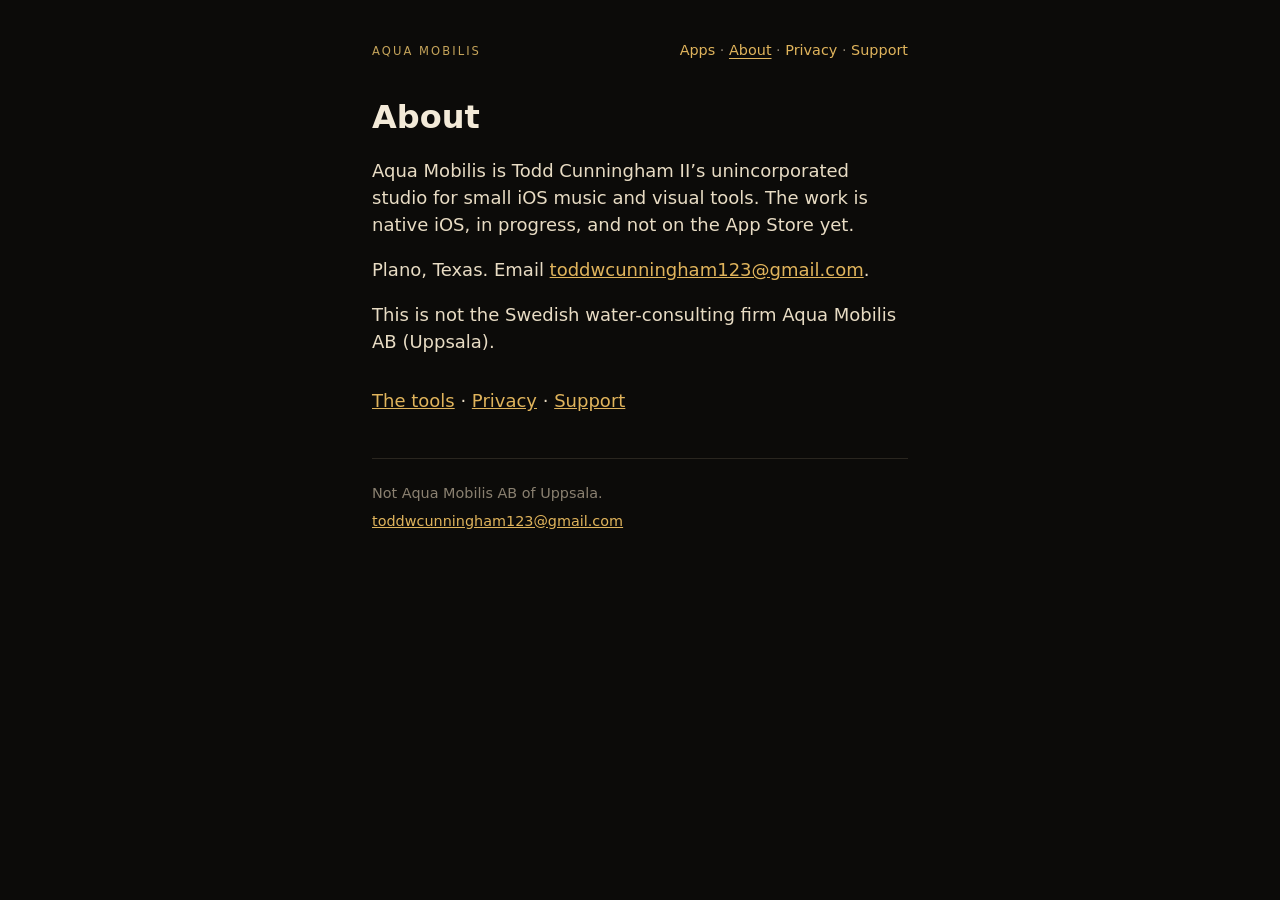
==== about/index.html @ 4860f8d1 "Turn the GitHub Pages stub into a studio site with per-app pages. Keep the dark/gold house. Unique t" ====
<!DOCTYPE html>
<html lang="en">
<head>
  <meta charset="utf-8">
  <meta name="viewport" content="width=device-width, initial-scale=1">
  <title>About — Aqua Mobilis</title>
  <meta name="description" content="Aqua Mobilis is Todd Cunningham II’s unincorporated studio in Plano, Texas, for small iOS music and visual tools. Not Aqua Mobilis AB of Uppsala.">
  <link rel="canonical" href="https://toddwcunningham123-stack.github.io/about/">
  <meta property="og:title" content="About — Aqua Mobilis">
  <meta property="og:description" content="Aqua Mobilis is Todd Cunningham II’s unincorporated studio in Plano, Texas, for small iOS music and visual tools. Not Aqua Mobilis AB of Uppsala.">
  <meta property="og:type" content="website">
  <meta property="og:url" content="https://toddwcunningham123-stack.github.io/about/">
  <meta name="twitter:card" content="summary">
  <link rel="icon" href="/favicon.svg" type="image/svg+xml">
  <link rel="stylesheet" href="/style.css">
</head>
<body>
  <div class="wrap">
    <header class="site">
      <a class="mark" href="/">Aqua Mobilis</a>
      <nav>
        <a href="/">Apps</a> ·
        <a href="/about/" aria-current="page">About</a> ·
        <a href="/privacy/">Privacy</a> ·
        <a href="/support/">Support</a>
      </nav>
    </header>
    <main>
      <h1>About</h1>
      <p>Aqua Mobilis is Todd Cunningham II’s unincorporated studio for small iOS music and visual tools. The work is native iOS, in progress, and not on the App Store yet.</p>
      <p>Plano, Texas. Email <a href="mailto:toddwcunningham123@gmail.com">toddwcunningham123@gmail.com</a>.</p>
      <p>This is not the Swedish water-consulting firm Aqua Mobilis AB (Uppsala).</p>
      <p class="page-links"><a href="/">The tools</a> · <a href="/privacy/">Privacy</a> · <a href="/support/">Support</a></p>
    </main>
    <footer class="site">
      <p>Not Aqua Mobilis AB of Uppsala.</p>
      <p><a href="mailto:toddwcunningham123@gmail.com">toddwcunningham123@gmail.com</a></p>
    </footer>
  </div>
</body>
</html>
---- style.css ----
:root { color-scheme: dark; }
* { box-sizing: border-box; }
body {
  margin: 0;
  font: 18px/1.5 ui-sans-serif, system-ui, sans-serif;
  background: #0c0b09;
  color: #e8dcc4;
}
.wrap {
  max-width: 36rem;
  margin: 0 auto;
  padding: 2.5rem 1.25rem 3.5rem;
}
.mark {
  letter-spacing: 0.18em;
  text-transform: uppercase;
  font-size: 0.72rem;
  color: #c4a35a;
}
header.site {
  display: flex;
  flex-wrap: wrap;
  align-items: baseline;
  justify-content: space-between;
  gap: 0.45rem 1.25rem;
  margin-bottom: 2.25rem;
}
header.site .mark {
  text-decoration: none;
}
header.site nav {
  color: #8a8070;
  font-size: 0.9rem;
}
header.site nav a { text-decoration: none; }
header.site nav a:hover,
header.site nav a[aria-current="page"] {
  text-decoration: underline;
  text-underline-offset: 0.18em;
}
main { padding: 0; }
h1 { font-size: 2rem; font-weight: 600; line-height: 1.2; color: #f3ead8; }
h2 { font-size: 1.15rem; margin-top: 2rem; color: #f3ead8; }
a { color: #e0b45c; }
.lede { margin: 0.85rem 0 0; }
.status { color: #c4a35a; font-size: 0.95rem; margin: 0.65rem 0 1.25rem; }
.apps {
  list-style: none;
  padding: 0;
  margin: 2rem 0 0;
}
.apps li { border-top: 1px solid #2a261f; }
.apps li:last-child { border-bottom: 1px solid #2a261f; }
.apps a {
  display: block;
  padding: 0.85rem 0;
  color: inherit;
  text-decoration: none;
}
.apps a:hover strong { color: #e0b45c; }
.apps strong { color: #f3ead8; font-weight: 600; }
.apps span {
  display: block;
  color: #b7ad9a;
  font-size: 0.95rem;
}
.page-links { margin-top: 2rem; }
.more {
  margin-top: 2.5rem;
  color: #8a8070;
  font-size: 0.95rem;
}
.more a { text-decoration: none; }
.more a:hover { text-decoration: underline; text-underline-offset: 0.18em; }
.nav { margin-top: 2.5rem; color: #8a8070; }
.updated { color: #8a8070; font-size: 0.9rem; }
footer.site {
  margin-top: 2.75rem;
  padding-top: 1.15rem;
  border-top: 1px solid #2a261f;
  color: #8a8070;
  font-size: 0.9rem;
}
footer.site p { margin: 0.35rem 0; }
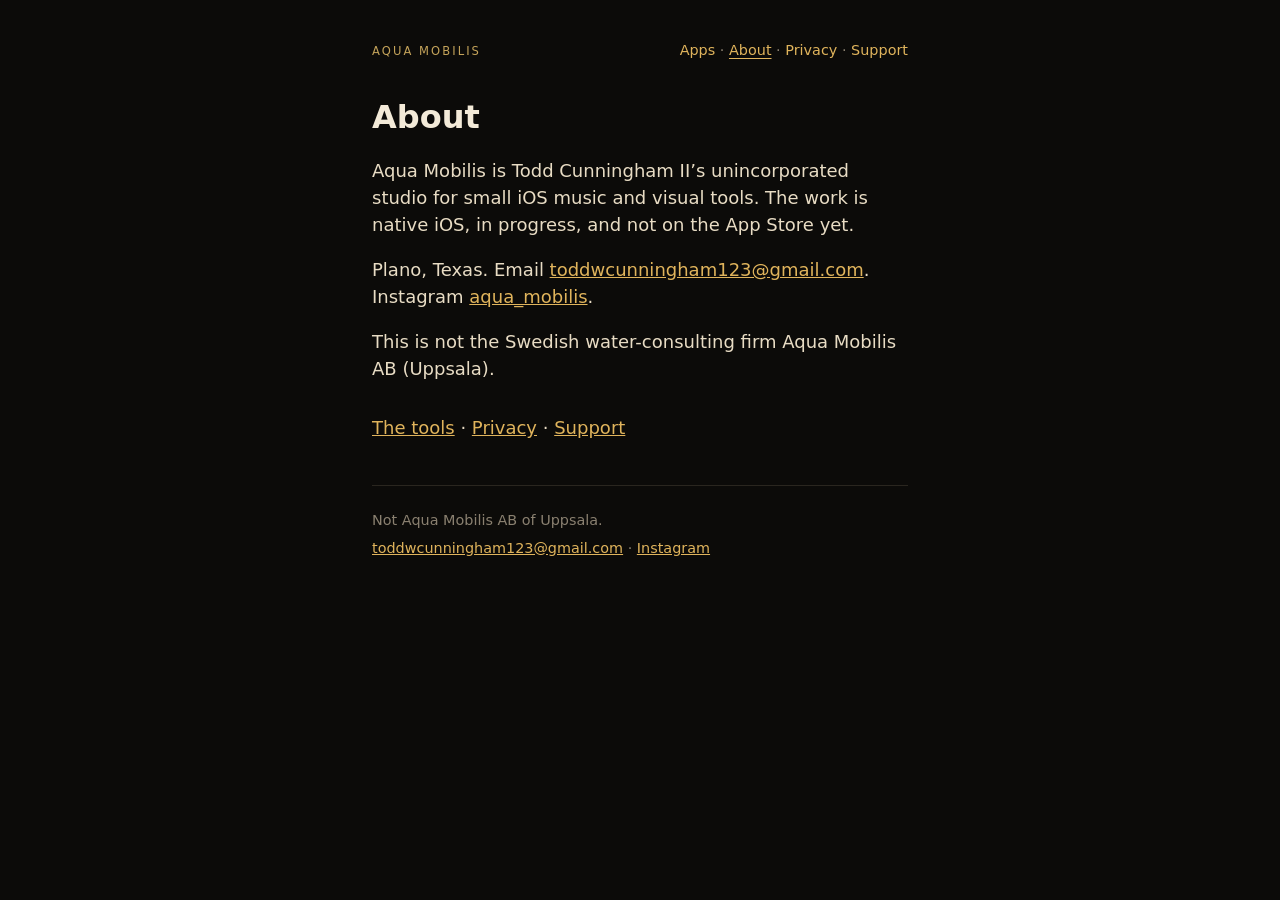
==== commit 63994681: "Add Instagram aqua_mobilis to the studio site. Link the canonical profile on About and in quiet home" ====
--- a/about/index.html
+++ b/about/index.html
@@ -28,13 +28,13 @@
     <main>
       <h1>About</h1>
       <p>Aqua Mobilis is Todd Cunningham II’s unincorporated studio for small iOS music and visual tools. The work is native iOS, in progress, and not on the App Store yet.</p>
-      <p>Plano, Texas. Email <a href="mailto:toddwcunningham123@gmail.com">toddwcunningham123@gmail.com</a>.</p>
+      <p>Plano, Texas. Email <a href="mailto:toddwcunningham123@gmail.com">toddwcunningham123@gmail.com</a>. Instagram <a href="https://www.instagram.com/aqua_mobilis">aqua_mobilis</a>.</p>
       <p>This is not the Swedish water-consulting firm Aqua Mobilis AB (Uppsala).</p>
       <p class="page-links"><a href="/">The tools</a> · <a href="/privacy/">Privacy</a> · <a href="/support/">Support</a></p>
     </main>
     <footer class="site">
       <p>Not Aqua Mobilis AB of Uppsala.</p>
-      <p><a href="mailto:toddwcunningham123@gmail.com">toddwcunningham123@gmail.com</a></p>
+      <p><a href="mailto:toddwcunningham123@gmail.com">toddwcunningham123@gmail.com</a> · <a href="https://www.instagram.com/aqua_mobilis">Instagram</a></p>
     </footer>
   </div>
 </body>
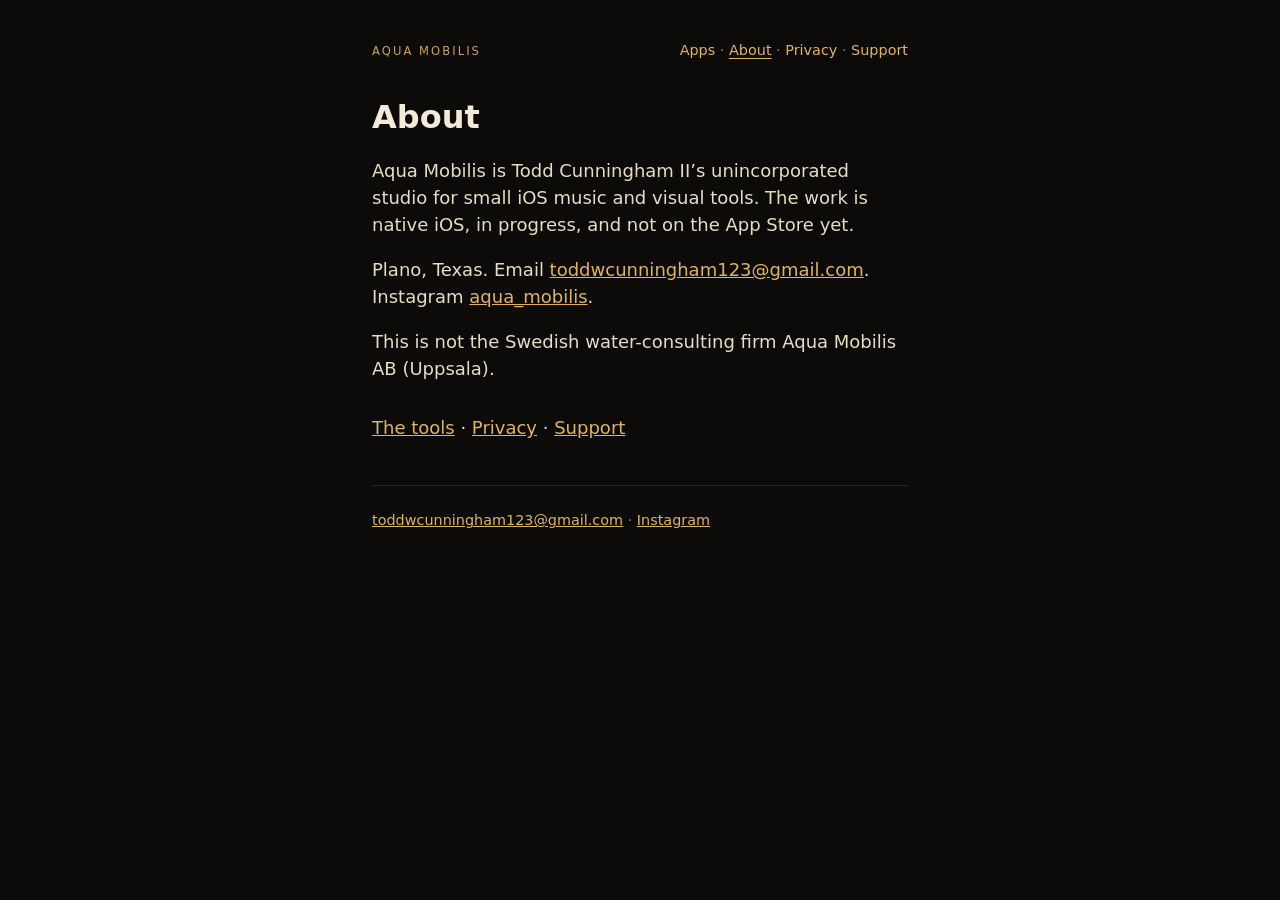
==== commit 483970f5: "Drop the repeating Aqua Mobilis AB footer. Keep one short About mention and the existing Privacy fir" ====
--- a/about/index.html
+++ b/about/index.html
@@ -4,10 +4,10 @@
   <meta charset="utf-8">
   <meta name="viewport" content="width=device-width, initial-scale=1">
   <title>About — Aqua Mobilis</title>
-  <meta name="description" content="Aqua Mobilis is Todd Cunningham II’s unincorporated studio in Plano, Texas, for small iOS music and visual tools. Not Aqua Mobilis AB of Uppsala.">
+  <meta name="description" content="Aqua Mobilis is Todd Cunningham II’s unincorporated studio in Plano, Texas, for small iOS music and visual tools.">
   <link rel="canonical" href="https://toddwcunningham123-stack.github.io/about/">
   <meta property="og:title" content="About — Aqua Mobilis">
-  <meta property="og:description" content="Aqua Mobilis is Todd Cunningham II’s unincorporated studio in Plano, Texas, for small iOS music and visual tools. Not Aqua Mobilis AB of Uppsala.">
+  <meta property="og:description" content="Aqua Mobilis is Todd Cunningham II’s unincorporated studio in Plano, Texas, for small iOS music and visual tools.">
   <meta property="og:type" content="website">
   <meta property="og:url" content="https://toddwcunningham123-stack.github.io/about/">
   <meta name="twitter:card" content="summary">
@@ -33,7 +33,6 @@
       <p class="page-links"><a href="/">The tools</a> · <a href="/privacy/">Privacy</a> · <a href="/support/">Support</a></p>
     </main>
     <footer class="site">
-      <p>Not Aqua Mobilis AB of Uppsala.</p>
       <p><a href="mailto:toddwcunningham123@gmail.com">toddwcunningham123@gmail.com</a> · <a href="https://www.instagram.com/aqua_mobilis">Instagram</a></p>
     </footer>
   </div>
